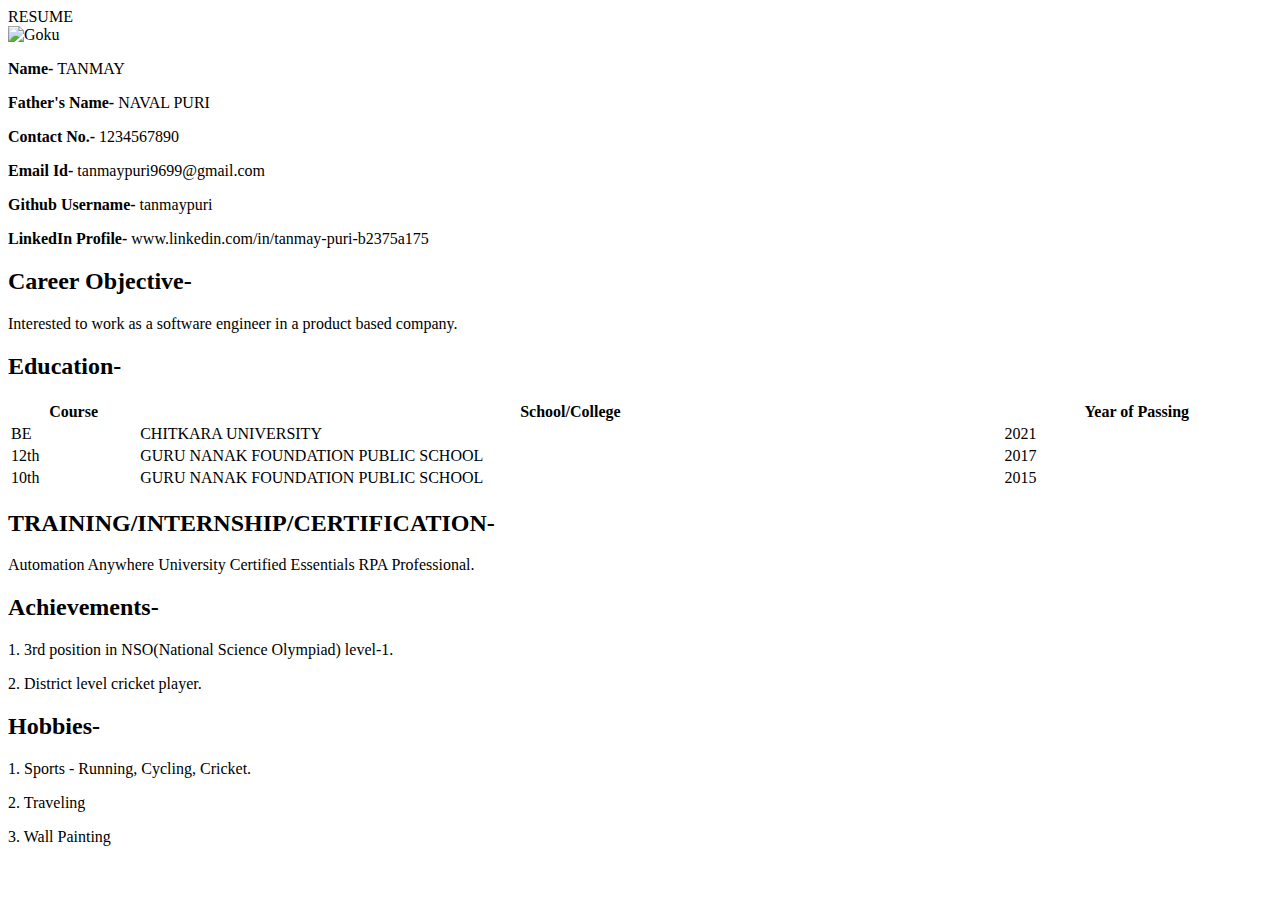
==== Resume.html @ 6ab3e73d "Resume added" ====
<!DOCTYPE html>
<html lang="en" dir="ltr">
  <head>
    <meta charset="UTF-8">
    <link rel="stylesheet" href="Resume.css">
    <title>Resume</title>
  </head>
  <body>
    <div class="container">
        <div class="header">
            <div class="title">RESUME</div>
          </div>

        <div class="content-body">
          <div class="section-left">
            <div class="wrapper">

                <div class="image">
                    <img src="Tanmay.jpg" alt="Goku">
                </div>
                  <div class="perDetails">
                <p><b>Name- </b>TANMAY</p>
                <p><b>Father's Name- </b>NAVAL PURI</p>
                <p><b>Contact No.- </b>1234567890</p>
                <p><b>Email Id- </b>tanmaypuri9699@gmail.com</p>
                <p><b>Github Username- </b>tanmaypuri</p>
                <p><b>LinkedIn Profile- </b>www.linkedin.com/in/tanmay-puri-b2375a175</p>
              </div>

            </div>

          </div>
          <div class="section-right">
            <div class="wrapper">
              <div class="content">
                <h2><b >Career Objective-</b></h2>
                <p>Interested to work as a software engineer in a product based company.</p>
                <h2>Education-</h2>
                <table style="width:100%" >

                  <tr>
                    <th>Course</th>
                    <th>School/College</th>
                    <th>Year of Passing</th>
                  </tr>
                  <tr>
                    <td>BE</td>
                    <td>CHITKARA UNIVERSITY</td>
                    <td>2021</td>
                  </tr>
                  <tr>
                    <td>12th</td>
                    <td>GURU NANAK FOUNDATION PUBLIC SCHOOL</td>
                    <td>2017</td>
                  </tr>
                  <tr>
                    <td>10th</td>
                    <td>GURU NANAK FOUNDATION PUBLIC SCHOOL</td>
                    <td>2015</td>
                  </tr>
                </table>
                <h2>TRAINING/INTERNSHIP/CERTIFICATION-</h2>
                <p>Automation Anywhere University Certified Essentials RPA Professional.</p>
                <h2>Achievements-</h2>
                <p>1. 3rd position in NSO(National Science Olympiad) level-1.</p>
                <p>2. District level cricket player.</p>
                <h2>Hobbies-</h2>
                <p>1. Sports - Running, Cycling, Cricket.</p>
                <p>2. Traveling</p>
                <p>3. Wall Painting</p>
              </div>
            </div>
          </div>
        </div>
    </div>
  </body>
</html>
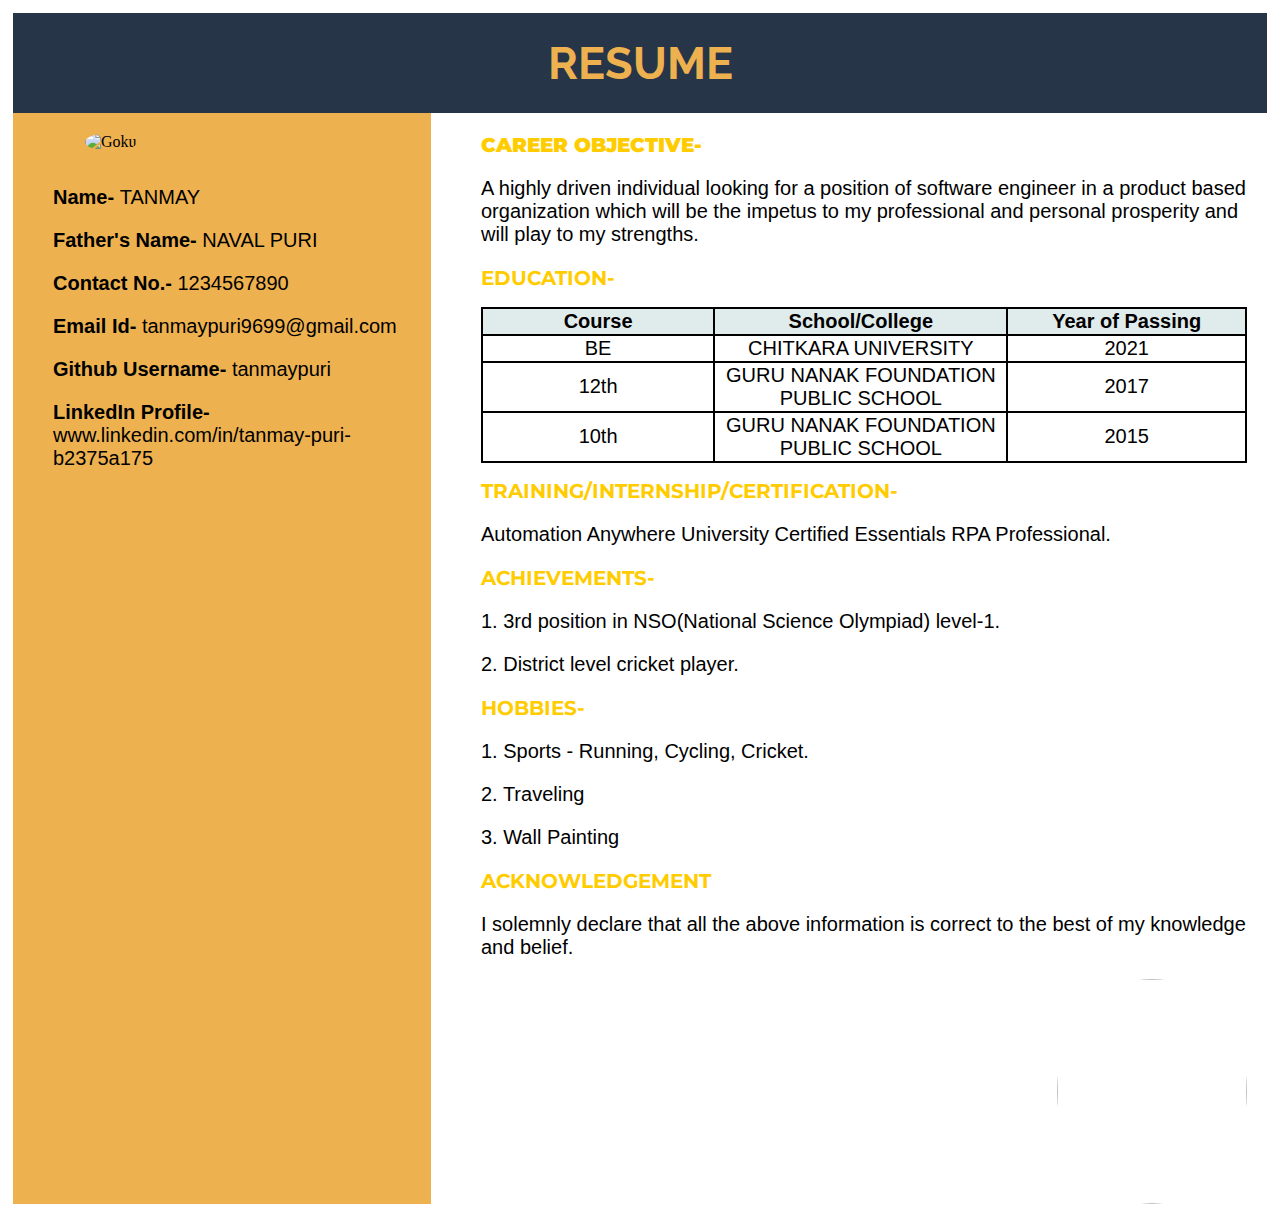
==== commit a3bb4e01: "updated commit" ====
--- a/Resume.html
+++ b/Resume.html
@@ -34,7 +34,7 @@
             <div class="wrapper">
               <div class="content">
                 <h2><b >Career Objective-</b></h2>
-                <p>Interested to work as a software engineer in a product based company.</p>
+                <p>A highly driven individual looking for a position of software engineer in a product based organization which will be the impetus to my professional and personal prosperity and will play to my strengths.</p>
                 <h2>Education-</h2>
                 <table style="width:100%" >
 
@@ -68,6 +68,9 @@
                 <p>1. Sports - Running, Cycling, Cricket.</p>
                 <p>2. Traveling</p>
                 <p>3. Wall Painting</p>
+                <h2>acknowledgement</h2>
+                <p>I solemnly declare that all the above information is correct to the best of my knowledge and belief.</p>
+                <div class="sign"><img src="sign.png" style="float: right;"></div>
               </div>
             </div>
           </div>
--- a/Resume.css
+++ b/Resume.css
@@ -0,0 +1,83 @@
+@import url('https://fonts.googleapis.com/css?family=Oswald:400,700');
+@import url('https://fonts.googleapis.com/css?family=Montserrat:400,700');
+@import url('https://fonts.googleapis.com/css?family=Raleway:100,100i,200,200i,300,300i,400,400i,500,500i,600,600i,700,700i,800,800i,900,900i');
+
+html {
+  background-color: white;
+  padding: 5px;
+}
+
+.container {
+     display: inline;
+   }
+   .header {
+     display: flex;
+     justify-content: flex-start;
+     align-items: center;
+     background-color: #263547;
+     height: 100px;
+   }
+   .title {
+     align-items: center;
+     color: #eeb14f;
+     font-family: 'Raleway', serif;
+     font-size: 45px;
+     font-weight: bold;
+     text-align: center;
+     margin: auto;
+   }
+   .content-body {
+       display: flex;
+       flex-direction: row;
+     }
+     .section-left {
+      flex: 1;
+      background-color: #eeb14f;
+    }
+    .perDetails{
+        margin-left: 20px;
+        margin-top: 35px;
+        font-size: 20px;
+        font-family: sans-serif;
+
+    }
+    .wrapper {
+      margin: 20px;
+      }
+      img{
+        height: 225px;
+        width: 190px;
+        border-radius: 50%;
+        margin-left: 52px;
+      }
+      .section-right {
+     flex: 2;
+   }
+   .section-right .wrapper {
+     margin-left: 50px;
+   }
+   .content{
+     font-family: sans-serif;
+     font-size: 20px;
+   }
+   h2{
+     text-transform: uppercase;
+     color: #ffcc00;
+     font-size: 1em;
+     font-weight: bold;
+     font-family: 'Montserrat', serif;
+
+   }
+
+   table, th, td {
+  border: 2px solid black;
+  border-collapse: collapse;
+  align-items: center;
+  width: 900px;
+}
+    tr{
+      text-align: center;
+    }
+    th{
+      background-color: #e0ebeb;
+    }
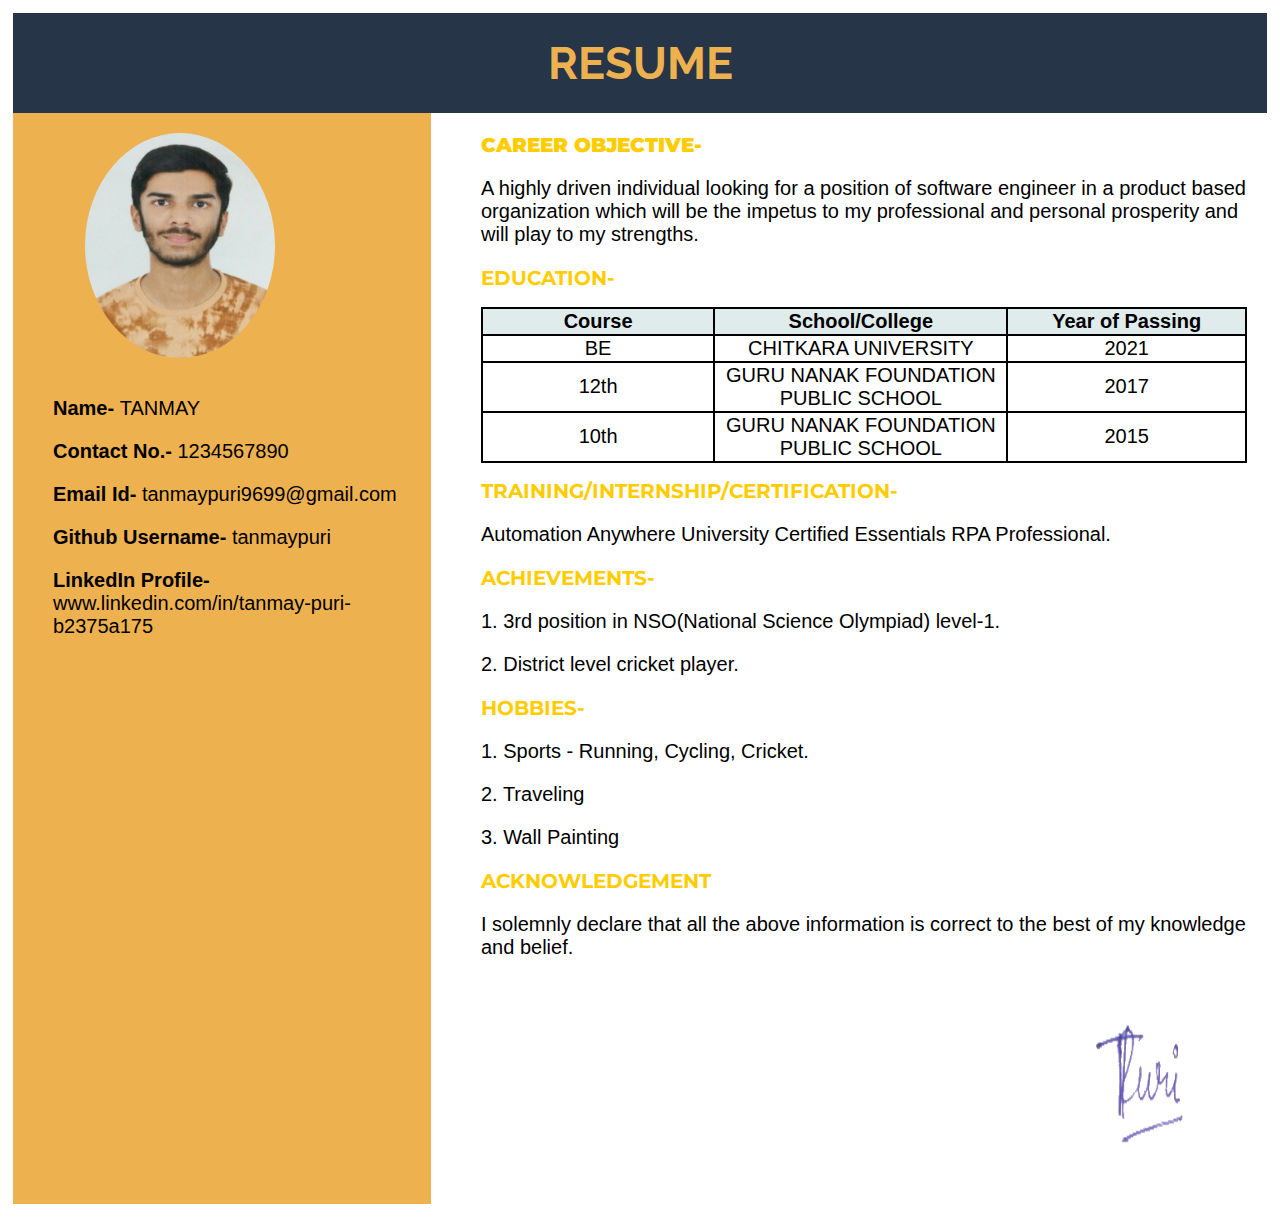
==== commit d5beb9dc: "Updated" ====
--- a/Resume.html
+++ b/Resume.html
@@ -20,7 +20,6 @@
                 </div>
                   <div class="perDetails">
                 <p><b>Name- </b>TANMAY</p>
-                <p><b>Father's Name- </b>NAVAL PURI</p>
                 <p><b>Contact No.- </b>1234567890</p>
                 <p><b>Email Id- </b>tanmaypuri9699@gmail.com</p>
                 <p><b>Github Username- </b>tanmaypuri</p>
